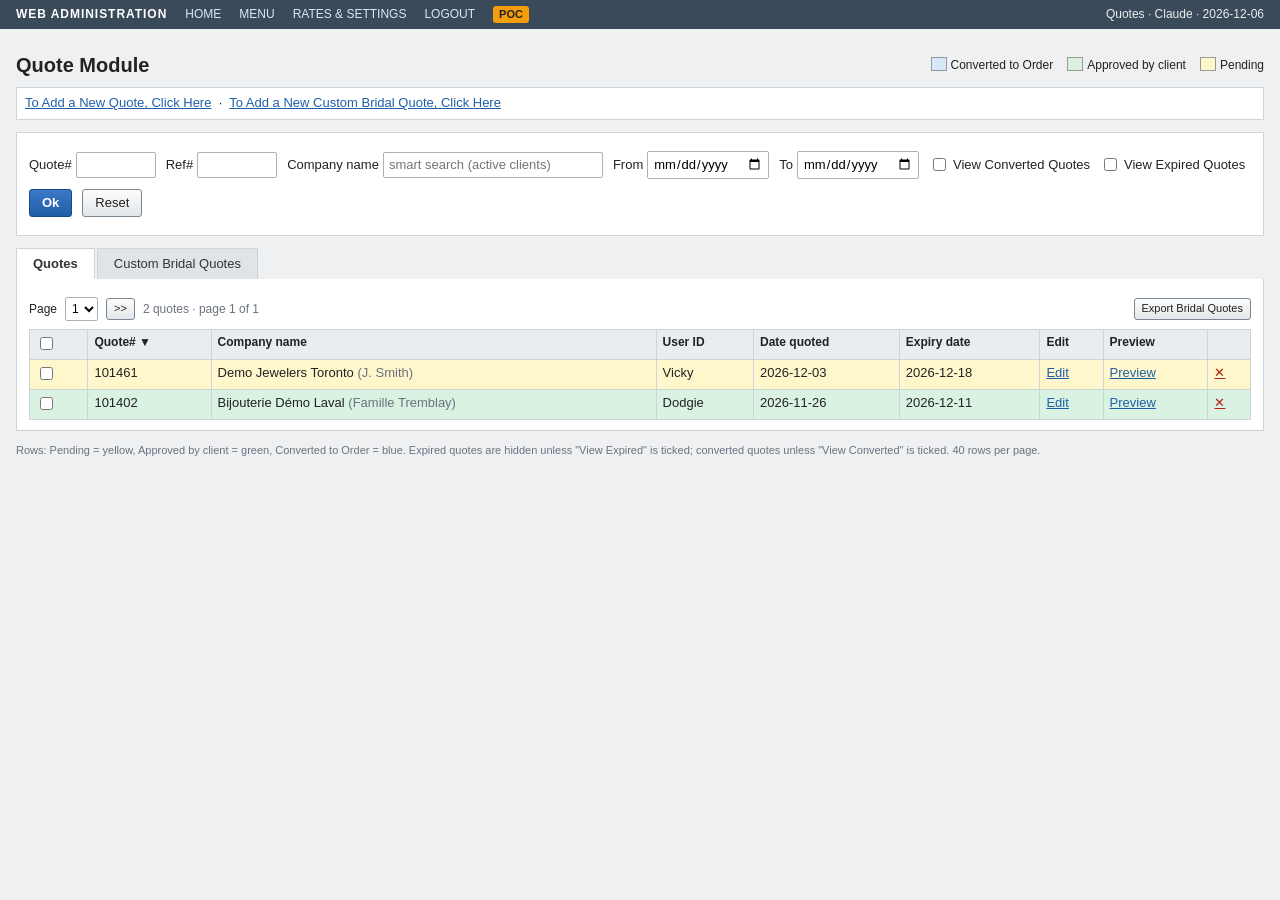
==== index.html @ bd1147ef "base" ====
<!DOCTYPE html>
<html lang="en">
<head>
<meta charset="utf-8">
<meta name="viewport" content="width=device-width, initial-scale=1">
<title>Quotes — BridalQuotes POC</title>
<link rel="stylesheet" href="assets/css/app.css">
</head>
<body>
<div class="page wide">
  <div class="toolbar">
    <h1>Quote Module</h1>
    <div class="legend"><span class="converted">Converted to Order</span><span class="approved">Approved by client</span><span class="pending">Pending</span></div>
  </div>
  <div class="panel tight">
    <a href="quoteEdit.html?quoteID=0">To Add a New Quote, Click Here</a> &nbsp;·&nbsp;
    <a href="#" id="lnkAddCBR">To Add a New Custom Bridal Quote, Click Here</a>
  </div>
  <form id="f" class="panel" onsubmit="return false">
    <div class="toolbar">
      <label>Quote# <input type="text" name="SM_val" class="short" style="width:80px"></label>
      <label>Ref# <input type="text" name="CBRID" class="short" style="width:80px"></label>
      <label>Company name <input type="text" name="company" id="company" style="width:220px" placeholder="smart search (active clients)"></label>
      <label>From <input type="date" name="dateQuotedFrom"></label>
      <label>To <input type="date" name="dateQuotedTo"></label>
      <label><input type="checkbox" name="viewConverted"> View Converted Quotes</label>
      <label><input type="checkbox" name="viewExpired"> View Expired Quotes</label>
      <button type="button" id="btnOk" class="primary">Ok</button>
      <button type="button" id="btnReset">Reset</button>
    </div>
  </form>
  <div class="tabs">
    <a href="?viewCBR=0" id="tabReg">Quotes</a>
    <a href="?viewCBR=1" id="tabCBR">Custom Bridal Quotes</a>
  </div>
  <div class="panel" style="border-top:none">
    <div class="pager">Page <select id="pgSel"></select> <button type="button" class="small" id="pgNext">&gt;&gt;</button> <span id="pgInfo" class="muted"></span>
      <span style="margin-left:auto"><button type="button" id="btnExport" class="small">Export Bridal Quotes</button></span></div>
    <div id="divList"></div>
  </div>
  <p class="small muted">Rows: Pending = yellow, Approved by client = green, Converted to Order = blue. Expired quotes are hidden unless "View Expired" is ticked; converted quotes unless "View Converted" is ticked. 40 rows per page.</p>
</div>
<script src="assets/js/data/lookups.js"></script>
<script src="assets/js/data/products.js"></script>
<script src="assets/js/data/accounts.js"></script>
<script src="assets/js/data/rates.js"></script>
<script src="assets/js/pricing.js"></script>
<script src="assets/js/store.js"></script>
<script src="assets/js/ui.js"></script>
<script src="assets/js/list.js"></script>
</body>
</html>
---- assets/css/app.css ----
/* BridalQuotes POC — admin look in the spirit of the current web admin (plain, dense, table-driven) */
:root {
  --bg: #eef0f2; --panel: #fff; --line: #cfd4da; --line-soft: #e3e6ea; --text: #222; --muted: #6b7280;
  --head: #3b4a5a; --head-text: #fff; --accent: #1f5fa8; --accent-soft: #e8f0fa; --danger: #b42318;
  --pending: #fff7cc; --approved: #d9f2e1; --converted: #d6e6fb; --inactive: #e4e4e4; --warn: #fde68a;
  --customer-stone: #fde9ef; --crownring-stone: #d8e0e9; --other-stone: #abc0e0;
}
* { box-sizing: border-box; }
html, body { margin: 0; padding: 0; }
body { font: 13px/1.4 Arial, Helvetica, sans-serif; color: var(--text); background: var(--bg); }
a { color: var(--accent); }
a.action { cursor: pointer; text-decoration: underline; }
h1 { font-size: 20px; margin: 0; }
h2 { font-size: 15px; margin: 18px 0 8px; }
.admin-bar { background: var(--head); color: var(--head-text); padding: 6px 16px; display: flex; align-items: center; gap: 18px; font-size: 12px; }
.admin-bar .brand { font-weight: bold; letter-spacing: .08em; }
.admin-bar a { color: #dbe7f5; text-decoration: none; }
.admin-bar .right { margin-left: auto; opacity: .9; }
.admin-bar .poc { background: #f59e0b; color: #222; font-weight: bold; padding: 1px 6px; border-radius: 3px; font-size: 11px; }
.page { max-width: 1280px; margin: 0 auto; padding: 14px 16px 60px; }
.page.wide { max-width: 1400px; }
.panel { background: var(--panel); border: 1px solid var(--line); padding: 10px 12px; margin-bottom: 12px; }
.panel.tight { padding: 6px 8px; }
.section { background: var(--panel); border: 1px solid var(--line); margin-bottom: 12px; }
.section > .sec-h { background: #d7dde4; color: #223; font-weight: bold; text-transform: uppercase; font-size: 12px; letter-spacing: .04em; padding: 5px 10px; display: flex; align-items: center; gap: 10px; }
.section > .sec-h .sub { font-weight: normal; text-transform: none; color: #445; margin-left: auto; font-size: 12px; }
.section > .sec-b { padding: 10px; }
.section.pink > .sec-b { background: var(--customer-stone); }
.section.blue > .sec-b { background: var(--crownring-stone); }
.section.blue2 > .sec-b { background: var(--other-stone); }
.muted { color: var(--muted); }
.small { font-size: 11px; }
.right { text-align: right; }
.center { text-align: center; }
.nowrap { white-space: nowrap; }
.hidden { display: none !important; }
.danger { color: var(--danger); }
.ok { color: #157347; }
.badge { display: inline-block; padding: 1px 6px; border-radius: 3px; font-size: 11px; font-weight: bold; background: #ddd; }
.badge.yes { background: #bfe7c9; color: #0f5132; }
.badge.no { background: #f5c6c6; color: #7a1c1c; }
.bang { color: var(--danger); font-weight: bold; cursor: help; margin-left: 4px; }
input[type=text], input[type=number], input[type=date], input[type=email], select, textarea { font: inherit; padding: 3px 5px; border: 1px solid #a9b1bb; background: #fff; border-radius: 2px; }
input[readonly] { background: #f3f4f6; color: #444; }
input.num { width: 72px; text-align: right; }
input.num.w { width: 90px; }
input.short { width: 60px; }
select { padding: 3px 2px; max-width: 100%; }
textarea { width: 100%; min-height: 60px; }
button, .btn { font: inherit; padding: 4px 12px; border: 1px solid #7a8692; background: linear-gradient(#fdfdfd, #e2e6ea); border-radius: 3px; cursor: pointer; color: #222; }
button:hover, .btn:hover { background: linear-gradient(#fff, #d5dbe1); }
button.primary { background: linear-gradient(#3c78c6, #1f5fa8); color: #fff; border-color: #184a84; font-weight: bold; }
button.primary:hover { background: linear-gradient(#4b86d2, #1f5fa8); }
button.danger { color: #fff; background: linear-gradient(#d9534f, #b42318); border-color: #8a1a12; }
button.small { padding: 2px 7px; font-size: 11px; }
button.link { border: none; background: none; color: var(--accent); text-decoration: underline; padding: 0; }
button:disabled { opacity: .5; cursor: default; }
.toolbar { display: flex; gap: 10px; align-items: center; flex-wrap: wrap; margin: 8px 0; }
.toolbar label { display: inline-flex; gap: 4px; align-items: center; }
table.grid { border-collapse: collapse; width: 100%; background: #fff; }
table.grid th, table.grid td { border: 1px solid var(--line); padding: 4px 6px; text-align: left; vertical-align: top; }
table.grid th { background: #e9edf1; font-weight: bold; font-size: 12px; white-space: nowrap; }
table.grid th.sort { cursor: pointer; }
table.grid tr.pending td { background: var(--pending); }
table.grid tr.approved td { background: var(--approved); }
table.grid tr.converted td { background: var(--converted); }
table.grid tr.expired td { color: #777; }
table.form { border-collapse: collapse; }
table.form td { padding: 3px 6px; vertical-align: middle; }
table.form td.lbl { font-weight: bold; white-space: nowrap; width: 1%; }
table.form td.lbl.req::after { content: ' *'; color: var(--danger); }
.legend { display: flex; gap: 14px; font-size: 12px; align-items: center; margin-left: auto; }
.legend span::before { content: ''; display: inline-block; width: 14px; height: 12px; border: 1px solid #999; margin-right: 4px; vertical-align: -2px; }
.legend .converted::before { background: var(--converted); }
.legend .approved::before { background: var(--approved); }
.legend .pending::before { background: var(--pending); }
.tabs { display: flex; gap: 2px; margin-top: 10px; }
.tabs a { padding: 6px 16px; border: 1px solid var(--line); border-bottom: none; background: #dfe4e9; text-decoration: none; color: #333; }
.tabs a.on { background: #fff; font-weight: bold; }
.pager { display: flex; gap: 8px; align-items: center; margin: 8px 0; font-size: 12px; }
/* smart search */
.smart { position: relative; display: inline-block; }
.smart .results { position: absolute; z-index: 20; left: 0; top: 100%; min-width: 100%; background: #fff; border: 1px solid #889; max-height: 260px; overflow: auto; box-shadow: 0 4px 12px rgba(0,0,0,.15); }
.smart .results div { padding: 4px 8px; cursor: pointer; white-space: nowrap; }
.smart .results div:hover { background: var(--accent-soft); }
/* overlay / modal (jquery.tools overlay stand-in) */
.overlay-bg { position: fixed; inset: 0; background: rgba(0,0,0,.45); z-index: 100; display: flex; align-items: flex-start; justify-content: center; padding-top: 60px; }
.overlay { background: #fff; border: 2px solid #555; min-width: 420px; max-width: 900px; max-height: calc(100vh - 100px); overflow: auto; box-shadow: 0 10px 40px rgba(0,0,0,.4); }
.overlay .ov-h { background: var(--head); color: #fff; padding: 6px 12px; font-weight: bold; display: flex; }
.overlay .ov-h .x { margin-left: auto; cursor: pointer; }
.overlay .ov-b { padding: 12px; }
.overlay .ov-f { padding: 8px 12px; border-top: 1px solid var(--line); display: flex; gap: 8px; justify-content: flex-end; background: #f5f6f7; }
.banner { background: #cfe3ff; border: 1px solid #8fb3e6; color: #123; padding: 6px 10px; margin-bottom: 10px; }
.banner.warn { background: var(--warn); border-color: #d9a700; }
.banner.hidden { display: none; }
.updban { position: fixed; top: 8px; right: 12px; background: #222; color: #fff; padding: 4px 10px; border-radius: 3px; font-size: 12px; z-index: 50; }
/* quote header ring rows */
.tr { display: grid; grid-template-columns: 76px 80px 1fr 110px 80px 64px 118px 44px 120px 30px; gap: 6px; align-items: center; padding: 8px 6px; border-bottom: 1px solid var(--line-soft); }
.tr.hdr { font-weight: bold; background: #e9edf1; font-size: 12px; }
.tr.inactive { background: rgba(217,217,217,.5); }
.tr.pendingrow { background: rgba(255,248,175,.5); }
.tr img.thumb { width: 64px; height: 64px; border: 1px solid #ccc; background: #fff; object-fit: cover; }
.tr .desc .sku { font-weight: bold; }
.tr .links a { margin-right: 8px; font-size: 12px; white-space: nowrap; }
.tr .price { font-weight: bold; text-align: right; }
.tr .rm { cursor: pointer; color: var(--danger); font-weight: bold; font-size: 16px; text-align: center; }
.total-row { text-align: right; font-weight: bold; padding: 8px; font-size: 14px; }
/* ring editor */
.editor-top { display: grid; grid-template-columns: 1fr 320px; gap: 12px; }
.style-block { border: 2px solid #c33; padding: 10px; background: #fff; }
.style-block.ok { border-color: #8a9; }
.prod-imgs { display: flex; gap: 8px; margin-top: 8px; }
.prod-imgs img { width: 120px; height: 120px; border: 1px solid #ccc; background: #fff; }
.metal-block { display: inline-block; border: 1px solid #aaa; padding: 6px 10px; background: #f8f9fa; cursor: pointer; margin: 6px 0; }
.metal-block:hover { background: var(--accent-soft); }
.loading { color: var(--muted); font-style: italic; padding: 10px; }
.grid3 { display: grid; grid-template-columns: repeat(3, auto); gap: 4px 18px; align-items: center; }
.kv { display: grid; grid-template-columns: max-content 1fr; gap: 4px 10px; align-items: center; }
.kv label { font-weight: bold; white-space: nowrap; }
.inline { display: inline-flex; gap: 6px; align-items: center; flex-wrap: wrap; }
.inline label { white-space: nowrap; }
.lab-row { display: flex; flex-wrap: wrap; gap: 6px 14px; align-items: end; }
.lab-row > div { display: flex; flex-direction: column; font-size: 11px; }
.lab-row > div input { width: 70px; }
.lab-row > div.total input { font-weight: bold; width: 90px; }
.sd-group { border: 1px solid #b9c2cc; margin-bottom: 8px; background: #fff; }
.sd-group .sd-h { background: #eef1f4; padding: 4px 8px; display: flex; gap: 10px; align-items: center; font-weight: bold; }
.sd-group .sd-h .rm { margin-left: auto; cursor: pointer; color: var(--danger); }
.sd-group .sd-b { padding: 6px 8px; }
.sd-group table.set { border-collapse: collapse; margin-top: 6px; }
.sd-group table.set th, .sd-group table.set td { padding: 2px 6px; font-size: 12px; border-bottom: 1px solid #e5e7eb; }
.sd-group table.set th { background: #f3f4f6; }
.sync { cursor: pointer; color: var(--accent); }
.addl-block { border: 1px solid #889; margin-bottom: 8px; }
.addl-block .ab-h { padding: 4px 8px; font-weight: bold; display: flex; }
.addl-block .ab-h .rm { margin-left: auto; cursor: pointer; color: var(--danger); }
.addl-block .ab-b { padding: 6px 8px; }
.addl-block.customer .ab-b { background: #fff; }
.addl-block.crownring .ab-b { background: var(--crownring-stone); }
.addl-block.other .ab-b { background: var(--other-stone); }
.custom-block { border: 1px dashed #889; padding: 8px; margin-bottom: 8px; background: #fafafa; }
.custom-block .cb-h { display: flex; gap: 10px; font-weight: bold; align-items: center; }
.custom-block .cb-h .rm { margin-left: auto; cursor: pointer; color: var(--danger); }
.modifs { display: flex; gap: 6px; flex-wrap: wrap; margin: 6px 0; }
.modifs select { width: 170px; }
.dropzone { border: 2px dashed #9aa; padding: 10px; text-align: center; color: var(--muted); background: #fff; cursor: pointer; min-height: 60px; }
.dropzone img { max-height: 120px; max-width: 100%; display: block; margin: 0 auto 4px; }
.dropzone.over { background: var(--accent-soft); }
/* totals */
table.totals { border-collapse: collapse; width: 100%; }
table.totals th, table.totals td { border: 1px solid var(--line); padding: 4px 8px; text-align: right; }
table.totals th:first-child, table.totals td:first-child { text-align: left; }
table.totals th { background: #e9edf1; }
table.totals td input.markup { width: 50px; text-align: right; }
table.totals tr.tot td { font-weight: bold; background: #f3f4f6; }
table.totals td.pend { color: var(--danger); font-size: 11px; }
.totals-foot { display: grid; grid-template-columns: 1fr 1fr; gap: 6px 20px; margin-top: 8px; }
.totals-foot .big { font-size: 16px; font-weight: bold; }
.lockcell { display: inline-block; min-width: 90px; padding: 2px 6px; border: 1px dashed #889; background: #fffbe6; cursor: pointer; text-align: right; }
.lockcell.locked { background: #d9f2e1; border-style: solid; }
.flags { color: var(--danger); font-size: 12px; margin-top: 6px; }
/* renderings */
table.rend { border-collapse: collapse; width: 100%; }
table.rend th, table.rend td { border: 1px solid var(--line); padding: 4px 6px; font-size: 12px; vertical-align: middle; }
table.rend img { width: 80px; height: 80px; object-fit: cover; border: 1px solid #ccc; }
.btn-row { display: flex; gap: 10px; align-items: center; flex-wrap: wrap; margin: 14px 0; }
.completed { display: inline-flex; border: 1px solid #889; border-radius: 3px; overflow: hidden; }
.completed span { padding: 4px 14px; cursor: pointer; background: #eee; font-weight: bold; }
.completed span.on.no { background: #f5c6c6; color: #7a1c1c; }
.completed span.on.yes { background: #bfe7c9; color: #0f5132; }
.email-preview { border: 1px solid #ccc; padding: 12px; background: #fff; font-family: Georgia, serif; }
.email-preview table { border-collapse: collapse; }
.email-preview td, .email-preview th { border: 1px solid #ddd; padding: 4px 8px; font-size: 12px; }
.tooltip { position: relative; }
.tooltip .tip { display: none; position: absolute; left: 0; top: 100%; z-index: 30; background: #222; color: #fff; padding: 6px 8px; font-size: 11px; white-space: nowrap; border-radius: 3px; font-weight: normal; }
.tooltip:hover .tip { display: block; }
.notice { font-size: 11px; color: #555; background: #fffbe6; border: 1px solid #f0d87a; padding: 4px 8px; margin: 6px 0; }
.progress { height: 10px; background: #e5e7eb; border: 1px solid #aaa; }
.progress div { height: 100%; background: var(--accent); width: 0; transition: width .3s; }
/* customer summary page */
.summary { max-width: 900px; margin: 0 auto; background: #fff; border: 1px solid var(--line); padding: 24px; }
.summary .brandline { text-align: center; letter-spacing: .25em; font-size: 20px; margin-bottom: 4px; }
.summary .sub { text-align: center; color: var(--muted); margin-bottom: 20px; }
.summary .hero { display: grid; grid-template-columns: 220px 1fr; gap: 20px; }
.summary .hero img { width: 220px; height: 220px; border: 1px solid #ddd; object-fit: cover; }
.summary .price { font-size: 26px; font-weight: bold; }
.summary .gallery { display: flex; gap: 10px; flex-wrap: wrap; margin-top: 16px; }
.summary .gallery img { max-height: 220px; border: 1px solid #ddd; }
@media (max-width: 900px) { .editor-top { grid-template-columns: 1fr; } .tr { grid-template-columns: 60px 80px 1fr 90px; } .tr > div:nth-child(n+5) { grid-column: span 2; } }
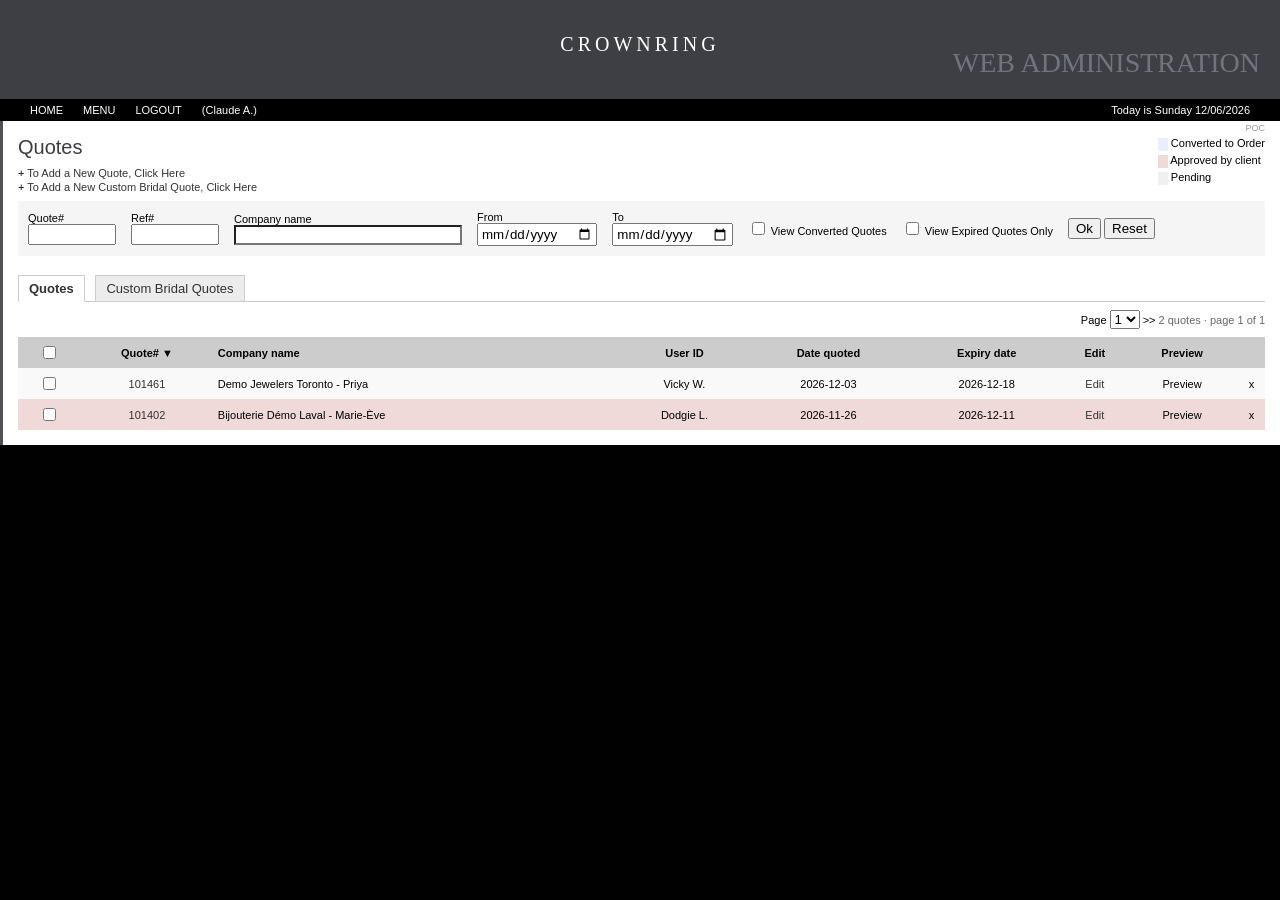
==== commit 7efd0458: "fix" ====
--- a/index.html
+++ b/index.html
@@ -3,43 +3,42 @@
 <head>
 <meta charset="utf-8">
 <meta name="viewport" content="width=device-width, initial-scale=1">
-<title>Quotes — BridalQuotes POC</title>
+<title>Crownring - Quotes</title>
 <link rel="stylesheet" href="assets/css/app.css">
 </head>
 <body>
-<div class="page wide">
-  <div class="toolbar">
-    <h1>Quote Module</h1>
-    <div class="legend"><span class="converted">Converted to Order</span><span class="approved">Approved by client</span><span class="pending">Pending</span></div>
+<div class="page">
+  <span class="title">Quotes</span>
+  <div id="divLegend">
+    <div><div style="background:#ebeeff"></div> Converted to Order</div>
+    <div><div style="background:#f0d9d9"></div> Approved by client</div>
+    <div><div style="background:#f0f0f0"></div> Pending</div>
   </div>
-  <div class="panel tight">
-    <a href="quoteEdit.html?quoteID=0">To Add a New Quote, Click Here</a> &nbsp;·&nbsp;
-    <a href="#" id="lnkAddCBR">To Add a New Custom Bridal Quote, Click Here</a>
+  <div class="addLinks">
+    <div><img src="https://www.crownring.com/_admin/images/plus.gif" alt="+" width="11" height="11" onerror="this.replaceWith('+ ')"><a href="quoteEdit.html?quoteID=0">To Add a New Quote, Click Here</a></div>
+    <div><img src="https://www.crownring.com/_admin/images/plus.gif" alt="+" width="11" height="11" onerror="this.replaceWith('+ ')"><a href="#" id="lnkAddCBR">To Add a New Custom Bridal Quote, Click Here</a></div>
   </div>
-  <form id="f" class="panel" onsubmit="return false">
-    <div class="toolbar">
-      <label>Quote# <input type="text" name="SM_val" class="short" style="width:80px"></label>
-      <label>Ref# <input type="text" name="CBRID" class="short" style="width:80px"></label>
-      <label>Company name <input type="text" name="company" id="company" style="width:220px" placeholder="smart search (active clients)"></label>
-      <label>From <input type="date" name="dateQuotedFrom"></label>
-      <label>To <input type="date" name="dateQuotedTo"></label>
+  <form id="f" onsubmit="return false">
+    <div class="filterRow">
+      <label>Quote#<br><input type="text" name="SM_val" style="width:80px"></label>
+      <label>Ref#<br><input type="text" name="CBRID" style="width:80px"></label>
+      <label>Company name<br><input type="text" name="company" id="company" class="hmSearchField" style="width:220px"></label>
+      <label>From<br><input type="date" name="dateQuotedFrom"></label>
+      <label>To<br><input type="date" name="dateQuotedTo"></label>
       <label><input type="checkbox" name="viewConverted"> View Converted Quotes</label>
-      <label><input type="checkbox" name="viewExpired"> View Expired Quotes</label>
-      <button type="button" id="btnOk" class="primary">Ok</button>
-      <button type="button" id="btnReset">Reset</button>
+      <label><input type="checkbox" name="viewExpired"> View Expired Quotes Only</label>
+      <span><button type="button" id="btnOk">Ok</button> <button type="button" id="btnReset">Reset</button></span>
     </div>
   </form>
-  <div class="tabs">
+  <div id="divTabs">
     <a href="?viewCBR=0" id="tabReg">Quotes</a>
     <a href="?viewCBR=1" id="tabCBR">Custom Bridal Quotes</a>
   </div>
-  <div class="panel" style="border-top:none">
-    <div class="pager">Page <select id="pgSel"></select> <button type="button" class="small" id="pgNext">&gt;&gt;</button> <span id="pgInfo" class="muted"></span>
-      <span style="margin-left:auto"><button type="button" id="btnExport" class="small">Export Bridal Quotes</button></span></div>
-    <div id="divList"></div>
-  </div>
-  <p class="small muted">Rows: Pending = yellow, Approved by client = green, Converted to Order = blue. Expired quotes are hidden unless "View Expired" is ticked; converted quotes unless "View Converted" is ticked. 40 rows per page.</p>
+  <div class="pager">Page <select id="pgSel"></select> <a class="action" id="pgNext">&gt;&gt;</a> <span id="pgInfo" class="muted"></span></div>
+  <div class="exportLink" id="divExport"><a class="action" id="btnExport">Export Bridal Quotes</a></div>
+  <div id="divList"></div>
 </div>
+<script src="assets/js/data/live-lookups.js"></script>
 <script src="assets/js/data/lookups.js"></script>
 <script src="assets/js/data/products.js"></script>
 <script src="assets/js/data/accounts.js"></script>
--- a/assets/css/app.css
+++ b/assets/css/app.css
@@ -1,189 +1,286 @@
-/* BridalQuotes POC — admin look in the spirit of the current web admin (plain, dense, table-driven) */
-:root {
-  --bg: #eef0f2; --panel: #fff; --line: #cfd4da; --line-soft: #e3e6ea; --text: #222; --muted: #6b7280;
-  --head: #3b4a5a; --head-text: #fff; --accent: #1f5fa8; --accent-soft: #e8f0fa; --danger: #b42318;
-  --pending: #fff7cc; --approved: #d9f2e1; --converted: #d6e6fb; --inactive: #e4e4e4; --warn: #fde68a;
-  --customer-stone: #fde9ef; --crownring-stone: #d8e0e9; --other-stone: #abc0e0;
-}
-* { box-sizing: border-box; }
+/* BridalQuotes POC — the look of the current web admin (crownring.com/_admin), transcribed from its stylesheets
+ * (b2b/styles.css, the inline <style> blocks of quote.asp / quoteCBR.asp / quote_customBridal.asp) and computed styles
+ * read on 2026-11-05. Background strips, logo and icons are the admin's own files, linked from crownring.com. */
+* { outline: none; }
 html, body { margin: 0; padding: 0; }
-body { font: 13px/1.4 Arial, Helvetica, sans-serif; color: var(--text); background: var(--bg); }
-a { color: var(--accent); }
-a.action { cursor: pointer; text-decoration: underline; }
-h1 { font-size: 20px; margin: 0; }
-h2 { font-size: 15px; margin: 18px 0 8px; }
-.admin-bar { background: var(--head); color: var(--head-text); padding: 6px 16px; display: flex; align-items: center; gap: 18px; font-size: 12px; }
-.admin-bar .brand { font-weight: bold; letter-spacing: .08em; }
-.admin-bar a { color: #dbe7f5; text-decoration: none; }
-.admin-bar .right { margin-left: auto; opacity: .9; }
-.admin-bar .poc { background: #f59e0b; color: #222; font-weight: bold; padding: 1px 6px; border-radius: 3px; font-size: 11px; }
-.page { max-width: 1280px; margin: 0 auto; padding: 14px 16px 60px; }
-.page.wide { max-width: 1400px; }
-.panel { background: var(--panel); border: 1px solid var(--line); padding: 10px 12px; margin-bottom: 12px; }
-.panel.tight { padding: 6px 8px; }
-.section { background: var(--panel); border: 1px solid var(--line); margin-bottom: 12px; }
-.section > .sec-h { background: #d7dde4; color: #223; font-weight: bold; text-transform: uppercase; font-size: 12px; letter-spacing: .04em; padding: 5px 10px; display: flex; align-items: center; gap: 10px; }
-.section > .sec-h .sub { font-weight: normal; text-transform: none; color: #445; margin-left: auto; font-size: 12px; }
-.section > .sec-b { padding: 10px; }
-.section.pink > .sec-b { background: var(--customer-stone); }
-.section.blue > .sec-b { background: var(--crownring-stone); }
-.section.blue2 > .sec-b { background: var(--other-stone); }
-.muted { color: var(--muted); }
-.small { font-size: 11px; }
+body, td, th, .defaultTxt { color: #000; font-family: Verdana, Arial, Helvetica, sans-serif; font-size: 11px; }
+body { background: #010101 url("https://www.crownring.com/images/b2b/btob_bkg.jpg") repeat-x; }
+form { margin: 0; }
+img { outline: none; border: 0; }
+a:link, a:visited, a:active { color: #333; text-decoration: none; }
+a:hover { color: #C90; text-decoration: none; }
+a.action { cursor: pointer; }
+.blueLink, a.blueLink { color: #06C; }
+h1 { font-size: 20px; color: #3B3C40; font-weight: 400; margin: 0; display: inline; }
+h2 { font-size: 13px; font-weight: bold; margin: 40px 0 10px; }
+.title { font-size: 20px; color: #3B3C40; font-weight: 400; }
+/* ---- page chrome: #tblGlobalContent ---- */
+#tblGlobalContent { width: 65%; min-width: 1440px; max-width: 1920px; margin: 0 auto; }
+#tblGlobalContent .topBkg { height: 99px; background: #3d3f44 url("https://www.crownring.com/images/b2b/btob_topBkg.jpg") repeat-x; }
+#tblGlobalContent .topBkg .logoRow { padding: 15px 0; text-align: center; }
+#tblGlobalContent .topBkg .logoRow img { width: 100px; height: 59px; vertical-align: top; }
+#tblGlobalContent .topBkg .webAdmin { float: right; margin: -42px 20px 0 0; font-family: Georgia, "Times New Roman", Times, serif; font-size: 28px; color: #72747d; }
+#tblGlobalContent .navRow { height: 22px; line-height: 22px; background: #000 url("https://www.crownring.com/images/b2b/nav_bkg.jpg") repeat-x; padding: 0 30px; display: flex; color: #fff; }
+#tblGlobalContent .navRow a { color: #fff; margin-right: 20px; }
+#tblGlobalContent .navRow .user { margin-right: 20px; }
+#tblGlobalContent .navRow .today { margin-left: auto; }
+#tblGlobalContent .contentCell { background: #fff url("https://www.crownring.com/images/b2b/top2_bkg.jpg") repeat-x; display: flex; }
+#tblGlobalContent .contentCell .leftBar { width: 3px; background: #505155; flex: none; }
+#tblGlobalContent .contentCell .page { flex: 1; min-width: 0; padding: 15px; position: relative; }
+#tblGlobalContent .contentCell .page.editor { padding: 25px; }
+.page.wide { max-width: none; }
+.pocTag { position: absolute; right: 15px; top: 2px; font-size: 9px; color: #999; }
+.backLink { float: right; font-size: 11px; }
+.toolbar { display: flex; gap: 10px; align-items: center; flex-wrap: wrap; margin: 6px 0; }
+/* ---- generic ---- */
+.muted { color: #666; }
+.small { font-size: 10px; }
 .right { text-align: right; }
 .center { text-align: center; }
 .nowrap { white-space: nowrap; }
 .hidden { display: none !important; }
-.danger { color: var(--danger); }
-.ok { color: #157347; }
-.badge { display: inline-block; padding: 1px 6px; border-radius: 3px; font-size: 11px; font-weight: bold; background: #ddd; }
-.badge.yes { background: #bfe7c9; color: #0f5132; }
-.badge.no { background: #f5c6c6; color: #7a1c1c; }
-.bang { color: var(--danger); font-weight: bold; cursor: help; margin-left: 4px; }
-input[type=text], input[type=number], input[type=date], input[type=email], select, textarea { font: inherit; padding: 3px 5px; border: 1px solid #a9b1bb; background: #fff; border-radius: 2px; }
-input[readonly] { background: #f3f4f6; color: #444; }
+.danger { color: #900; }
+.ok { color: #3DA542; }
+.strip { margin: 15px 0; padding: 15px 10px; background-color: #F0F7FF; }
+.strip:empty { padding: 15px 10px; }
+.banner { margin: 15px 0; padding: 15px 10px; background-color: #F0F7FF; }
+.banner.warn { background: #fff3cd; }
+.banner.hidden { display: none; }
+.notice { font-size: 10px; color: #555; background: #fffbe6; border: 1px solid #f0d87a; padding: 4px 8px; margin: 6px 0; }
+.updban { position: fixed; top: 0; left: 0; width: 100%; padding: 6px; background: rgba(200,200,200,.9); color: #900; font-weight: bold; text-align: center; z-index: 50; }
+.badge { display: inline-table; padding: 0 5px 1px; background: #3DA542; color: #fff; }
+.badge.yes { background: #3DA542; }
+.badge.no { background: #FF543F; }
+.badge.plain { background: none; color: #000; padding: 0; }
+.isApproved { display: inline-table; margin: 0 15px 0 0; padding: 0 5px 1px; background: #276fa1; color: #fff; }
+.isDeclined { display: inline-table; margin: 0 15px 0 0; padding: 0 5px 1px; background: #999; color: #fff; }
+.bang { color: #900; font-weight: bold; cursor: help; margin-left: 5px; font-size: 13px; }
+/* form controls keep the browser's own look, as the admin does */
+input[type=text], input[type=number], input[type=date], input[type=email] { font: 13.3333px Arial; padding: 1px 2px; }
+select { font: 13.3333px Arial; }
+textarea { font: 13.3333px monospace; padding: 2px; }
 input.num { width: 72px; text-align: right; }
 input.num.w { width: 90px; }
-input.short { width: 60px; }
-select { padding: 3px 2px; max-width: 100%; }
-textarea { width: 100%; min-height: 60px; }
-button, .btn { font: inherit; padding: 4px 12px; border: 1px solid #7a8692; background: linear-gradient(#fdfdfd, #e2e6ea); border-radius: 3px; cursor: pointer; color: #222; }
-button:hover, .btn:hover { background: linear-gradient(#fff, #d5dbe1); }
-button.primary { background: linear-gradient(#3c78c6, #1f5fa8); color: #fff; border-color: #184a84; font-weight: bold; }
-button.primary:hover { background: linear-gradient(#4b86d2, #1f5fa8); }
-button.danger { color: #fff; background: linear-gradient(#d9534f, #b42318); border-color: #8a1a12; }
-button.small { padding: 2px 7px; font-size: 11px; }
-button.link { border: none; background: none; color: var(--accent); text-decoration: underline; padding: 0; }
-button:disabled { opacity: .5; cursor: default; }
-.toolbar { display: flex; gap: 10px; align-items: center; flex-wrap: wrap; margin: 8px 0; }
-.toolbar label { display: inline-flex; gap: 4px; align-items: center; }
-table.grid { border-collapse: collapse; width: 100%; background: #fff; }
-table.grid th, table.grid td { border: 1px solid var(--line); padding: 4px 6px; text-align: left; vertical-align: top; }
-table.grid th { background: #e9edf1; font-weight: bold; font-size: 12px; white-space: nowrap; }
+input.short { width: 50px; }
+input.hmSearchField { font-size: 12px; background: #fff url("https://www.crownring.com/images/b2b/search_bkg-16.gif") repeat-x; width: 170px; }
+button, .btn { font: 13.3333px Arial; padding: 1px 6px; cursor: pointer; }
+button.link { border: none; background: none; color: #06C; text-decoration: underline; padding: 0; font: 11px Verdana, Arial, sans-serif; }
+button.quickAddBtn, .quickAddBtn { display: inline-block; background: #3a86d6 url("https://www.crownring.com/b2bsr/images/Btn_QuickAdd_bkg.gif") repeat-x; margin: 0; padding: 0; color: #fff; height: 30px; width: 150px; font-size: 15px; font-weight: bold; border: 2px solid #b1ceff; border-top: 0; cursor: pointer; }
+button.btSave { appearance: none; margin: 15px 0; border: 1px solid #00497F; padding: 5px 50px; background: #00497F; color: #fff; font: 20px Arial; text-transform: uppercase; cursor: pointer; }
+button.btSave.exit { margin: 0; background: #0c3a6b; }
+button.btPreview { appearance: none; margin: 5px 0 0; border: none; padding: 5px 50px; background: #eeeee6; color: #000; font: 18px Verdana, Arial, sans-serif; cursor: pointer; }
+button.btPreview.jobbag { background: #a1d7f2; }
+button.btPreview.plain { padding: 5px 20px; }
+button.danger { color: #900; }
+.ico { width: 16px; height: 16px; vertical-align: middle; cursor: pointer; }
+.ico.plus { background: url("https://www.crownring.com/_admin/images/btPlus.png") no-repeat, url("data:image/svg+xml;utf8,<svg xmlns='http://www.w3.org/2000/svg' width='16' height='16'><circle cx='8' cy='8' r='7.5' fill='%233DA542'/><rect x='7' y='3.5' width='2' height='9' fill='white'/><rect x='3.5' y='7' width='9' height='2' fill='white'/></svg>") no-repeat; display: inline-block; }
+.ico.minus { background: url("https://www.crownring.com/_admin/images/btMinus.png") no-repeat, url("data:image/svg+xml;utf8,<svg xmlns='http://www.w3.org/2000/svg' width='16' height='16'><circle cx='8' cy='8' r='7.5' fill='%23FF543F'/><rect x='3.5' y='7' width='9' height='2' fill='white'/></svg>") no-repeat; display: inline-block; }
+.ico.edit { background: url("https://www.crownring.com/_admin/images/btEdit.png") no-repeat, url("data:image/svg+xml;utf8,<svg xmlns='http://www.w3.org/2000/svg' width='16' height='16'><rect x='1' y='1' width='14' height='14' rx='2' fill='%23ddd' stroke='%23999'/><path d='M4 11.5l1-3 5-5 2 2-5 5z' fill='%23555'/></svg>") no-repeat; display: inline-block; }
+/* ---- quote list ---- */
+.addLinks { margin: 8px 0; }
+.addLinks div { margin: 2px 0; }
+.addLinks img { vertical-align: middle; margin-right: 4px; }
+.filterRow { background: #F5F5F5; padding: 10px; display: flex; gap: 15px; align-items: center; flex-wrap: wrap; }
+.filterRow label { display: block; }
+#divLegend { position: absolute; top: 15px; right: 15px; display: table; }
+#divLegend > div > div { display: inline-block; margin: 2px 0; width: 10px; height: 13px; vertical-align: middle; }
+.pager { text-align: right; margin: 8px 0; }
+#divTabs { width: 100%; border-bottom: 1px solid #CCC; padding-bottom: 5px; margin: 25px 0 0; font-size: 13px; }
+#divTabs a { color: #333; }
+#divTabs .tab1 { border: 1px solid #CCC; border-bottom: 1px solid #FFF; padding: 5px 10px; margin-right: 7px; font-weight: bold; }
+#divTabs .tab2 { border: 1px solid #CCC; padding: 5px 10px; margin-right: 7px; background-image: url("https://www.crownring.com/_admin/images/tab_bkg.gif"); background-color: #ececec; }
+.exportLink { text-align: right; cursor: pointer; margin: 4px 0; }
+table.grid { border-collapse: collapse; width: 100%; }
+table.grid th { background: #CCC; font-weight: bold; text-align: center; height: 31px; padding: 0 3px; white-space: nowrap; }
+table.grid th.left { text-align: left; }
 table.grid th.sort { cursor: pointer; }
-table.grid tr.pending td { background: var(--pending); }
-table.grid tr.approved td { background: var(--approved); }
-table.grid tr.converted td { background: var(--converted); }
+table.grid td { padding: 3px; text-align: center; height: 25px; }
+table.grid td.left { text-align: left; }
+table.grid tr:nth-child(odd) td { background: #F9F9F9; }
+table.grid tr:nth-child(even) td { background: #F0F0F0; }
+table.grid tr.converted td { background: #EBEEFF; }
+table.grid tr.approved td { background: #F0D9D9; }
+table.grid tr:hover td { background: #E9E9E9; }
 table.grid tr.expired td { color: #777; }
-table.form { border-collapse: collapse; }
-table.form td { padding: 3px 6px; vertical-align: middle; }
-table.form td.lbl { font-weight: bold; white-space: nowrap; width: 1%; }
-table.form td.lbl.req::after { content: ' *'; color: var(--danger); }
-.legend { display: flex; gap: 14px; font-size: 12px; align-items: center; margin-left: auto; }
-.legend span::before { content: ''; display: inline-block; width: 14px; height: 12px; border: 1px solid #999; margin-right: 4px; vertical-align: -2px; }
-.legend .converted::before { background: var(--converted); }
-.legend .approved::before { background: var(--approved); }
-.legend .pending::before { background: var(--pending); }
-.tabs { display: flex; gap: 2px; margin-top: 10px; }
-.tabs a { padding: 6px 16px; border: 1px solid var(--line); border-bottom: none; background: #dfe4e9; text-decoration: none; color: #333; }
-.tabs a.on { background: #fff; font-weight: bold; }
-.pager { display: flex; gap: 8px; align-items: center; margin: 8px 0; font-size: 12px; }
-/* smart search */
+table.grid td.actions { text-align: right; white-space: nowrap; }
+.tooltip { position: relative; }
+.tooltip .tip { display: none; position: absolute; top: 0; left: 80px; border: 1px solid #CCC; padding: 5px 15px; background: #fff; color: #900; text-align: left; z-index: 30; white-space: nowrap; font-weight: normal; }
+.tooltip:hover .tip { display: block; }
+table.form { border-collapse: separate; border-spacing: 10px; }
+table.form td { vertical-align: middle; }
+table.form td.lbl { white-space: nowrap; }
+table.form td.lbl.req::after { content: ' *'; color: #900; }
+/* ---- smart search / overlay ---- */
 .smart { position: relative; display: inline-block; }
-.smart .results { position: absolute; z-index: 20; left: 0; top: 100%; min-width: 100%; background: #fff; border: 1px solid #889; max-height: 260px; overflow: auto; box-shadow: 0 4px 12px rgba(0,0,0,.15); }
-.smart .results div { padding: 4px 8px; cursor: pointer; white-space: nowrap; }
-.smart .results div:hover { background: var(--accent-soft); }
-/* overlay / modal (jquery.tools overlay stand-in) */
-.overlay-bg { position: fixed; inset: 0; background: rgba(0,0,0,.45); z-index: 100; display: flex; align-items: flex-start; justify-content: center; padding-top: 60px; }
-.overlay { background: #fff; border: 2px solid #555; min-width: 420px; max-width: 900px; max-height: calc(100vh - 100px); overflow: auto; box-shadow: 0 10px 40px rgba(0,0,0,.4); }
-.overlay .ov-h { background: var(--head); color: #fff; padding: 6px 12px; font-weight: bold; display: flex; }
+.smart .results { position: absolute; z-index: 20; left: 0; top: 100%; min-width: 100%; background: #fff; border: 1px solid #999; max-height: 260px; overflow: auto; font-weight: normal; }
+.smart .results div { padding: 3px 6px; cursor: pointer; white-space: nowrap; }
+.smart .results div:hover { background: #3399FF; color: #fff; }
+.overlay-bg { position: fixed; inset: 0; background: rgba(209,209,209,.6); z-index: 100; display: flex; align-items: flex-start; justify-content: center; padding-top: 55px; }
+.overlay { background: #fff; border: 1px solid #666; min-width: 420px; max-width: 900px; max-height: calc(100vh - 90px); overflow: auto; box-shadow: 0 0 90px 5px #000; }
+.overlay .ov-h { background: #505155; color: #fff; padding: 5px 10px; font-weight: bold; display: flex; }
 .overlay .ov-h .x { margin-left: auto; cursor: pointer; }
-.overlay .ov-b { padding: 12px; }
-.overlay .ov-f { padding: 8px 12px; border-top: 1px solid var(--line); display: flex; gap: 8px; justify-content: flex-end; background: #f5f6f7; }
-.banner { background: #cfe3ff; border: 1px solid #8fb3e6; color: #123; padding: 6px 10px; margin-bottom: 10px; }
-.banner.warn { background: var(--warn); border-color: #d9a700; }
-.banner.hidden { display: none; }
-.updban { position: fixed; top: 8px; right: 12px; background: #222; color: #fff; padding: 4px 10px; border-radius: 3px; font-size: 12px; z-index: 50; }
-/* quote header ring rows */
-.tr { display: grid; grid-template-columns: 76px 80px 1fr 110px 80px 64px 118px 44px 120px 30px; gap: 6px; align-items: center; padding: 8px 6px; border-bottom: 1px solid var(--line-soft); }
-.tr.hdr { font-weight: bold; background: #e9edf1; font-size: 12px; }
-.tr.inactive { background: rgba(217,217,217,.5); }
-.tr.pendingrow { background: rgba(255,248,175,.5); }
-.tr img.thumb { width: 64px; height: 64px; border: 1px solid #ccc; background: #fff; object-fit: cover; }
-.tr .desc .sku { font-weight: bold; }
-.tr .links a { margin-right: 8px; font-size: 12px; white-space: nowrap; }
-.tr .price { font-weight: bold; text-align: right; }
-.tr .rm { cursor: pointer; color: var(--danger); font-weight: bold; font-size: 16px; text-align: center; }
-.total-row { text-align: right; font-weight: bold; padding: 8px; font-size: 14px; }
-/* ring editor */
-.editor-top { display: grid; grid-template-columns: 1fr 320px; gap: 12px; }
-.style-block { border: 2px solid #c33; padding: 10px; background: #fff; }
-.style-block.ok { border-color: #8a9; }
-.prod-imgs { display: flex; gap: 8px; margin-top: 8px; }
-.prod-imgs img { width: 120px; height: 120px; border: 1px solid #ccc; background: #fff; }
-.metal-block { display: inline-block; border: 1px solid #aaa; padding: 6px 10px; background: #f8f9fa; cursor: pointer; margin: 6px 0; }
-.metal-block:hover { background: var(--accent-soft); }
-.loading { color: var(--muted); font-style: italic; padding: 10px; }
-.grid3 { display: grid; grid-template-columns: repeat(3, auto); gap: 4px 18px; align-items: center; }
+.overlay .ov-b { padding: 15px; }
+.overlay .ov-f { padding: 8px 15px; border-top: 1px solid #ccc; display: flex; gap: 8px; justify-content: flex-end; background: #f5f5f5; }
+/* ---- quote header (quoteCBR.asp) ---- */
+.billShip { width: 100%; border-collapse: collapse; }
+.billShip td { vertical-align: top; font-size: 12px; }
+#divContentGnrl { width: 100%; display: table; }
+.tr { display: table-row; }
+.tr > div { display: table-cell; vertical-align: middle; padding: 5px; white-space: nowrap; }
+.tr.hdr > div { font-weight: bold; }
+.tr .desc { width: 100%; white-space: normal; }
+.tr .desc .brand { font-weight: bold; }
+.tr .desc .sku { cursor: pointer; }
+.tr .links > div { display: inline-table; cursor: pointer; margin: 0 0 0 10px; color: #4872c9; }
+.tr .links > div:first-child { margin: 0; color: #000; }
+.tr .links img { vertical-align: middle; width: 15px; }
+.tr .price { font-weight: bold; }
+.tr .rm { cursor: pointer; }
+.tr .rm img { width: 14px; vertical-align: middle; }
+.tr.inactive > div { background: rgba(217,217,217,.2); }
+.tr.pendingrow > div { background: rgba(255,248,175,.2); }
+.total-row { text-align: right; margin: 5px; }
+#tblCt { width: 100%; border-collapse: separate; border-spacing: 10px; }
+#tblCt td { vertical-align: middle; }
+.sendNote { margin: 7px 0; font-weight: bold; color: #06C; }
+/* ---- ring editor (quote_customBridal.asp) ---- */
+.editor-top { display: flex; gap: 20px; align-items: flex-start; }
+.editor-top > div:first-child { flex: 1; min-width: 0; }
+.rightCol { width: 250px; flex: none; text-align: left; margin-top: 10px; }
+.rightCol .acc { font-size: 18px; color: #3B3C40; }
+.rightCol .viewAs { text-align: right; color: #6871f4; font-size: 12px; }
+.rightCol .ringName { font-size: 9px; font-style: italic; margin-top: 10px; }
+.rightCol .ringName input { width: 100%; font-size: 11px; }
+#divImg { width: 74%; display: table; margin: 20px 0 60px; }
+.style-block { position: relative; display: inline-table; padding: 15px; border: 1px solid #990000; border-radius: 25px; vertical-align: top; width: 100%; box-sizing: border-box; }
+.style-block.ok { border-color: #990000; }
+.style-block .divDD { color: #999; }
+.prod-imgs { display: flex; gap: 20px; align-items: flex-end; margin-top: 10px; }
+.prod-imgs img { height: 150px; }
+.metal-block { font-size: 13px; cursor: pointer; margin: 6px 0; display: inline-block; }
+.metal-block b { font-weight: bold; }
+.sizeRow { margin: 8px 0 0 10px; font-size: 10px; }
+.sizeRow select { margin: 0 20px 0 3px; }
+.loading { color: #999; font-style: italic; margin-left: 20px; }
+.section { margin: 0; }
+.section > .sec-h { margin: 40px 0 10px; font-weight: bold; font-size: 13px; display: flex; align-items: center; gap: 6px; }
+.section > .sec-h .sub { font-weight: normal; font-size: 10px; color: #666; margin-left: 10px; }
+.section > .sec-b { border: 1px solid #ccc; border-radius: 5px; padding: 5px; background: #fff; }
+.section.grey > .sec-b { background: #F0F0F0; }
+.section.pink > .sec-b { background: #f6e3e5; }
+.section.blue > .sec-b { background: #d8e0e9; }
+.section.blue2 > .sec-b { background: #abc0e0; }
+.section.green > .sec-b { background: #e0f6e0; }
+.section.plain > .sec-b { border: none; padding: 0; }
+.section.xtra > .sec-b { margin: 40px 0; padding: 10px; }
+/* labels above the fields, as the admin's <divtitle> cells */
+.sec-b .inline { display: flex; flex-wrap: wrap; gap: 7px 14px; align-items: flex-end; padding: 5px; }
+.sec-b .inline label { display: inline-flex; flex-direction: column; align-items: center; text-align: center; white-space: nowrap; gap: 3px; }
+.sec-b .inline label > select, .sec-b .inline label > input { align-self: center; }
+.sec-b .inline > b, .sec-b .inline > span.lbl { align-self: center; }
+.sec-b .inline .hint { font-size: 9px; color: #666; align-self: center; white-space: normal; }
+.lab-row { display: flex; flex-wrap: wrap; gap: 7px 14px; align-items: flex-end; padding: 5px; }
+.lab-row > div { display: flex; flex-direction: column; align-items: center; font-size: 11px; text-align: center; }
+.lab-row > div input { width: 65px; text-align: right; margin-top: 3px; }
+.lab-row > div.total { margin-left: auto; }
+.lab-row > div.total input { width: 80px; font-weight: normal; }
+.lab-row .blueLbl { color: #5b73f5; }
 .kv { display: grid; grid-template-columns: max-content 1fr; gap: 4px 10px; align-items: center; }
 .kv label { font-weight: bold; white-space: nowrap; }
-.inline { display: inline-flex; gap: 6px; align-items: center; flex-wrap: wrap; }
-.inline label { white-space: nowrap; }
-.lab-row { display: flex; flex-wrap: wrap; gap: 6px 14px; align-items: end; }
-.lab-row > div { display: flex; flex-direction: column; font-size: 11px; }
-.lab-row > div input { width: 70px; }
-.lab-row > div.total input { font-weight: bold; width: 90px; }
-.sd-group { border: 1px solid #b9c2cc; margin-bottom: 8px; background: #fff; }
-.sd-group .sd-h { background: #eef1f4; padding: 4px 8px; display: flex; gap: 10px; align-items: center; font-weight: bold; }
-.sd-group .sd-h .rm { margin-left: auto; cursor: pointer; color: var(--danger); }
-.sd-group .sd-b { padding: 6px 8px; }
-.sd-group table.set { border-collapse: collapse; margin-top: 6px; }
-.sd-group table.set th, .sd-group table.set td { padding: 2px 6px; font-size: 12px; border-bottom: 1px solid #e5e7eb; }
-.sd-group table.set th { background: #f3f4f6; }
-.sync { cursor: pointer; color: var(--accent); }
-.addl-block { border: 1px solid #889; margin-bottom: 8px; }
+.kv input { width: 100%; }
+.sd-group { margin-bottom: 6px; }
+.sd-group .sd-h { padding: 2px 5px; display: flex; gap: 10px; align-items: center; font-size: 17px; }
+.sd-group .sd-h .small { font-size: 9px; color: #666; }
+.sd-group .sd-h .rm { margin-left: auto; cursor: pointer; }
+.sd-group .sd-b { padding: 0; }
+.sd-group table.set { border-collapse: separate; border-spacing: 3px; margin: 0 0 0 20px; }
+.sd-group table.set th, .sd-group table.set td { padding: 2px 5px; font-size: 11px; text-align: center; }
+.sd-group table.set th { font-weight: normal; }
+.sync { cursor: pointer; color: #5b73f5; }
+.addl-block { border: 1px solid #ccc; border-radius: 5px; margin-bottom: 8px; }
 .addl-block .ab-h { padding: 4px 8px; font-weight: bold; display: flex; }
-.addl-block .ab-h .rm { margin-left: auto; cursor: pointer; color: var(--danger); }
-.addl-block .ab-b { padding: 6px 8px; }
+.addl-block .ab-h .rm { margin-left: auto; cursor: pointer; color: #5b73f5; }
+.addl-block .ab-b { padding: 4px; }
 .addl-block.customer .ab-b { background: #fff; }
-.addl-block.crownring .ab-b { background: var(--crownring-stone); }
-.addl-block.other .ab-b { background: var(--other-stone); }
-.custom-block { border: 1px dashed #889; padding: 8px; margin-bottom: 8px; background: #fafafa; }
-.custom-block .cb-h { display: flex; gap: 10px; font-weight: bold; align-items: center; }
-.custom-block .cb-h .rm { margin-left: auto; cursor: pointer; color: var(--danger); }
-.modifs { display: flex; gap: 6px; flex-wrap: wrap; margin: 6px 0; }
-.modifs select { width: 170px; }
-.dropzone { border: 2px dashed #9aa; padding: 10px; text-align: center; color: var(--muted); background: #fff; cursor: pointer; min-height: 60px; }
+.addl-block.crownring .ab-b { background: #d8e0e9; }
+.addl-block.other .ab-b { background: #abc0e0; }
+.custom-block { display: inline-table; width: 170px; margin: 0 20px 10px 0; vertical-align: top; }
+.custom-block .cb-h { display: flex; gap: 10px; align-items: center; font-weight: bold; color: #900; }
+.custom-block .cb-h .rm { margin-left: auto; cursor: pointer; color: #4c62d1; font-size: 12px; font-weight: normal; }
+.custom-block .cstyle, .custom-block .cpid, .custom-block .ckarat, .custom-block .ccolour { width: 100%; box-sizing: border-box; }
+.custom-block .cb-h + .inline { display: block; padding: 0; }
+.custom-block .cb-h + .inline label { display: block; text-align: left; white-space: normal; }
+.modifs { display: block; margin: 4px 0; }
+.modifs select { width: 100%; border: 1px solid #CCC; margin-bottom: 2px; }
+.modifs img { max-height: 40px; }
+.custom-block textarea { width: 100%; box-sizing: border-box; height: 44px; font: 11px monospace; }
+.dropzone { border: 2px dashed #CCC; padding: 10px; text-align: center; color: #999; background: #fff; cursor: pointer; min-height: 40px; font-size: 9px; font-style: italic; }
 .dropzone img { max-height: 120px; max-width: 100%; display: block; margin: 0 auto 4px; }
-.dropzone.over { background: var(--accent-soft); }
-/* totals */
-table.totals { border-collapse: collapse; width: 100%; }
-table.totals th, table.totals td { border: 1px solid var(--line); padding: 4px 8px; text-align: right; }
-table.totals th:first-child, table.totals td:first-child { text-align: left; }
-table.totals th { background: #e9edf1; }
-table.totals td input.markup { width: 50px; text-align: right; }
-table.totals tr.tot td { font-weight: bold; background: #f3f4f6; }
-table.totals td.pend { color: var(--danger); font-size: 11px; }
-.totals-foot { display: grid; grid-template-columns: 1fr 1fr; gap: 6px 20px; margin-top: 8px; }
-.totals-foot .big { font-size: 16px; font-weight: bold; }
-.lockcell { display: inline-block; min-width: 90px; padding: 2px 6px; border: 1px dashed #889; background: #fffbe6; cursor: pointer; text-align: right; }
-.lockcell.locked { background: #d9f2e1; border-style: solid; }
-.flags { color: var(--danger); font-size: 12px; margin-top: 6px; }
+.dropzone.over { background: rgba(255,255,0,.05); color: rgb(200,200,0); }
+/* totals as #divTotals */
+#divTotalsBody { display: grid; grid-template-columns: max-content 1fr; gap: 0 30px; align-items: start; }
+table.totals { border-collapse: separate; border-spacing: 0; }
+table.totals th, table.totals td { padding: 10px; white-space: nowrap; background: #F0F0F0; text-align: right; }
+table.totals th { font-weight: bold; }
+table.totals th:first-child, table.totals td:first-child { text-align: left; font-weight: bold; }
+table.totals th.metal { background: #333; color: #fff; font-size: 14px; padding: 6px 3px; }
+table.totals td:nth-child(3), table.totals th:nth-child(3), table.totals td:nth-child(5), table.totals th:nth-child(5) { text-align: center; }
+table.totals td:nth-child(6), table.totals th:nth-child(6) { background: #E2E2E2; }
+table.totals td input.markup { width: 34px; padding: 0; border: none; -moz-appearance: textfield; background: transparent; text-align: center; cursor: pointer; font: 11px Verdana, Arial, sans-serif; }
+table.totals td input.markup:focus { background: #fff; cursor: auto; }
+table.totals td input.markup::-webkit-outer-spin-button, table.totals td input.markup::-webkit-inner-spin-button { -webkit-appearance: none; margin: 0; }
+table.totals tr.sep td { height: 1px; padding: 0; background: #000; font-size: 1px; }
+table.totals tr.tot td { color: #5b73f5; font-weight: bold; }
+table.totals tr.tot td:nth-child(6) { background: #E2E2E2; }
+table.totals tr.big td { font-size: larger; font-weight: bold; background: #fff; }
+table.totals tr.big td:nth-child(6) { background: #fff; }
+table.totals tr.gm td { background: #fff; }
+table.totals tr.gm td.gmv { color: #F4BD21; }
+table.totals tr.cad td { background: #fff; color: #990000; }
+table.totals td input.short { width: 40px; text-align: right; }
+.lockcell { display: inline-block; min-width: 60px; padding: 2px 4px; background: #d9e8f7; font-weight: bold; cursor: pointer; text-align: right; }
+.lockcell.locked { background: #cfe0f5; }
+.totalsSide { font-size: 11px; }
+.totalsSide .fp { color: #900; }
+.flags { color: #990000; font-size: 11px; margin-top: 8px; }
 /* renderings */
-table.rend { border-collapse: collapse; width: 100%; }
-table.rend th, table.rend td { border: 1px solid var(--line); padding: 4px 6px; font-size: 12px; vertical-align: middle; }
-table.rend img { width: 80px; height: 80px; object-fit: cover; border: 1px solid #ccc; }
-.btn-row { display: flex; gap: 10px; align-items: center; flex-wrap: wrap; margin: 14px 0; }
-.completed { display: inline-flex; border: 1px solid #889; border-radius: 3px; overflow: hidden; }
-.completed span { padding: 4px 14px; cursor: pointer; background: #eee; font-weight: bold; }
-.completed span.on.no { background: #f5c6c6; color: #7a1c1c; }
-.completed span.on.yes { background: #bfe7c9; color: #0f5132; }
-.email-preview { border: 1px solid #ccc; padding: 12px; background: #fff; font-family: Georgia, serif; }
+table.rend { border-collapse: separate; border-spacing: 7px; width: 100%; }
+table.rend th, table.rend td { padding: 5px; text-align: center; white-space: nowrap; }
+table.rend th { font-weight: bold; }
+table.rend img { max-width: 100px; max-height: 100px; }
+table.rend .rm { cursor: pointer; color: #5b73f5; }
+.pdfHist { padding: 15px; background: #f0f0f0; border-radius: 5px; font-style: italic; }
+.notesBox textarea { width: 100%; box-sizing: border-box; height: 90px; border: 1px solid #ccc; }
+.ntrnl input { width: 100%; box-sizing: border-box; margin-bottom: 3px; }
+/* completed + save buttons (#divCBRbtns) */
+#divCBRbtns { margin: 45px 0 0; }
+#divCBRbtns .q { font-size: 18px; }
+.completed { display: inline-flex; margin: 15px 0; }
+.completed span { appearance: none; border: 1px solid #CCC; padding: 3px 30px; background: #FFF; color: #797979; font-size: 16px; text-transform: uppercase; cursor: pointer; }
+.completed span:last-child { border-left: none; }
+.completed span.on.no { background: #FF543F; color: #fff; }
+.completed span.on.yes { background: #3DA542; color: #fff; }
+.btn-row { display: flex; gap: 10px; align-items: center; flex-wrap: wrap; }
+.saveRow { display: flex; justify-content: space-between; align-items: flex-start; }
+.saveRow .saves { display: flex; flex-direction: column; align-items: flex-start; }
+/* email preview, summary, settings */
+.email-preview { border: 1px solid #ccc; padding: 12px; background: #fff; }
 .email-preview table { border-collapse: collapse; }
-.email-preview td, .email-preview th { border: 1px solid #ddd; padding: 4px 8px; font-size: 12px; }
-.tooltip { position: relative; }
-.tooltip .tip { display: none; position: absolute; left: 0; top: 100%; z-index: 30; background: #222; color: #fff; padding: 6px 8px; font-size: 11px; white-space: nowrap; border-radius: 3px; font-weight: normal; }
-.tooltip:hover .tip { display: block; }
-.notice { font-size: 11px; color: #555; background: #fffbe6; border: 1px solid #f0d87a; padding: 4px 8px; margin: 6px 0; }
-.progress { height: 10px; background: #e5e7eb; border: 1px solid #aaa; }
-.progress div { height: 100%; background: var(--accent); width: 0; transition: width .3s; }
-/* customer summary page */
-.summary { max-width: 900px; margin: 0 auto; background: #fff; border: 1px solid var(--line); padding: 24px; }
-.summary .brandline { text-align: center; letter-spacing: .25em; font-size: 20px; margin-bottom: 4px; }
-.summary .sub { text-align: center; color: var(--muted); margin-bottom: 20px; }
+.email-preview td, .email-preview th { border: 1px solid #ddd; padding: 4px 8px; font-size: 11px; }
+.progress { height: 8px; background: #e5e7eb; border: 1px solid #aaa; }
+.progress div { height: 100%; background: #4872c9; width: 0; transition: width .3s; }
+.summary { max-width: 900px; margin: 20px auto; background: #fff; border: 1px solid #ccc; padding: 24px; font-family: Verdana, Arial, sans-serif; }
+.summary .brandline { text-align: center; font-family: Georgia, serif; letter-spacing: .3em; font-size: 22px; }
+.summary .brandsub { text-align: center; font-size: 9px; letter-spacing: .3em; text-transform: uppercase; margin-bottom: 4px; }
+.summary .sub { text-align: center; color: #666; margin-bottom: 20px; }
 .summary .hero { display: grid; grid-template-columns: 220px 1fr; gap: 20px; }
 .summary .hero img { width: 220px; height: 220px; border: 1px solid #ddd; object-fit: cover; }
-.summary .price { font-size: 26px; font-weight: bold; }
+.summary .hero h2 { margin: 0 0 8px; font-size: 16px; }
+.summary .price { font-size: 24px; font-weight: bold; }
 .summary .gallery { display: flex; gap: 10px; flex-wrap: wrap; margin-top: 16px; }
 .summary .gallery img { max-height: 220px; border: 1px solid #ddd; }
-@media (max-width: 900px) { .editor-top { grid-template-columns: 1fr; } .tr { grid-template-columns: 60px 80px 1fr 90px; } .tr > div:nth-child(n+5) { grid-column: span 2; } }
+.panel { background: #fff; border: 1px solid #ccc; padding: 10px 12px; margin-bottom: 12px; }
+.panel h2:first-child { margin-top: 10px; }
+.panel.tight { padding: 6px 8px; }
+.legend { display: flex; gap: 14px; font-size: 11px; align-items: center; }
+@media (max-width: 1500px) { #tblGlobalContent { min-width: 0; width: 100%; } }
